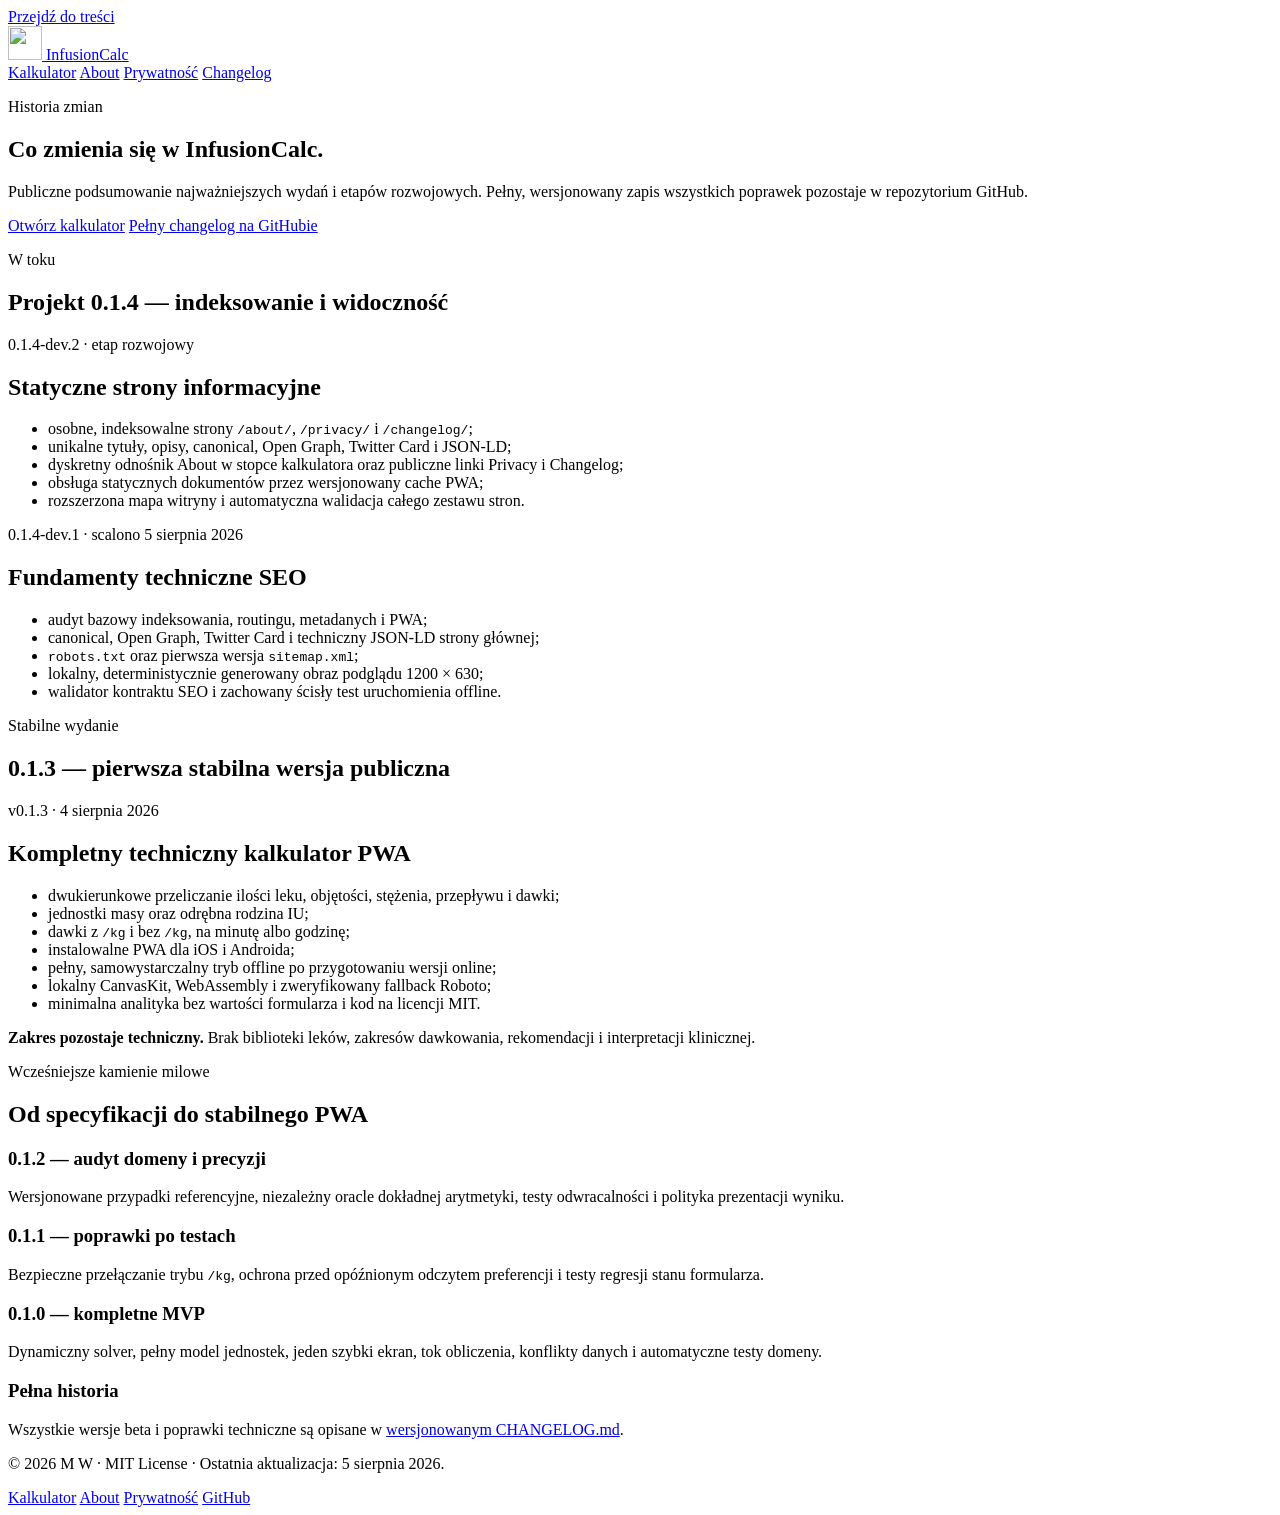
==== web/changelog/index.html @ 79283fe8 "feat: add static information pages for 0.1.4-dev.2" ====
<!DOCTYPE html>
<html lang="pl">
<head>
  <meta charset="UTF-8">
  <meta http-equiv="X-UA-Compatible" content="IE=Edge">
  <meta name="viewport" content="width=device-width, initial-scale=1.0, viewport-fit=cover">
  <meta name="description" content="Historia wydań InfusionCalc: zmiany funkcji, stabilności, działania offline, prywatności i widoczności wyszukiwarkowej.">
  <meta name="robots" content="index,follow,max-image-preview:large">
  <meta name="theme-color" content="#0f766e">
  <meta name="format-detection" content="telephone=no">

  <link rel="canonical" href="https://infusioncalc.eu/changelog/">
  <link rel="stylesheet" href="/site.css">
  <link rel="apple-touch-icon" href="/apple-touch-icon.png">
  <link rel="icon" type="image/png" href="/icons/Icon-192.png">
  <link rel="manifest" href="/manifest.json">

  <meta property="og:type" content="website">
  <meta property="og:site_name" content="InfusionCalc">
  <meta property="og:locale" content="pl_PL">
  <meta property="og:title" content="Changelog — InfusionCalc">
  <meta property="og:description" content="Historia wydań InfusionCalc: zmiany funkcji, stabilności, działania offline, prywatności i widoczności wyszukiwarkowej.">
  <meta property="og:url" content="https://infusioncalc.eu/changelog/">
  <meta property="og:image" content="https://infusioncalc.eu/social/infusioncalc-preview.png">
  <meta property="og:image:type" content="image/png">
  <meta property="og:image:width" content="1200">
  <meta property="og:image:height" content="630">
  <meta property="og:image:alt" content="Changelog — InfusionCalc">

  <meta name="twitter:card" content="summary_large_image">
  <meta name="twitter:title" content="Changelog — InfusionCalc">
  <meta name="twitter:description" content="Historia wydań InfusionCalc: zmiany funkcji, stabilności, działania offline, prywatności i widoczności wyszukiwarkowej.">
  <meta name="twitter:image" content="https://infusioncalc.eu/social/infusioncalc-preview.png">
  <meta name="twitter:image:alt" content="Changelog — InfusionCalc">

  <title>Changelog — InfusionCalc</title>

  <script type="application/ld+json">
  {
    "@context": "https://schema.org",
    "@type": "WebPage",
    "name": "Changelog — InfusionCalc",
    "url": "https://infusioncalc.eu/changelog/",
    "description": "Historia wydań InfusionCalc: zmiany funkcji, stabilności, działania offline, prywatności i widoczności wyszukiwarkowej.",
    "inLanguage": "pl",
    "isPartOf": {
      "@type": "WebSite",
      "name": "InfusionCalc",
      "url": "https://infusioncalc.eu/"
    },
    "about": {
      "@type": "WebApplication",
      "name": "InfusionCalc",
      "url": "https://infusioncalc.eu/"
    }
  }
  </script>
</head>
<body>
  <a class="skip-link" href="#main">Przejdź do treści</a>

  <header class="site-header">
    <div class="site-header__inner">
      <a class="brand" href="/" aria-label="Otwórz kalkulator InfusionCalc">
        <img src="/icons/Icon-192.png" width="34" height="34" alt="">
        <span>InfusionCalc</span>
      </a>
      <nav class="site-nav" aria-label="Nawigacja główna">
        <a href="/">Kalkulator</a>
        <a href="/about/">About</a>
        <a href="/privacy/">Prywatność</a>
        <a href="/changelog/" aria-current="page">Changelog</a>
      </nav>
    </div>
  </header>

  <main id="main" class="container">
    <section class="hero hero--single" aria-labelledby="page-title">
      <div>
        <p class="eyebrow">Historia zmian</p>
        <h1 id="page-title">Co zmienia się w InfusionCalc.</h1>
        <p class="lead">
          Publiczne podsumowanie najważniejszych wydań i etapów rozwojowych.
          Pełny, wersjonowany zapis wszystkich poprawek pozostaje w repozytorium GitHub.
        </p>
        <div class="actions">
          <a class="button" href="/">Otwórz kalkulator</a>
          <a class="button button--secondary" href="https://github.com/8s4nfddmv9-lab/kalkulator-lekow/blob/main/CHANGELOG.md" rel="noopener noreferrer">Pełny changelog na GitHubie</a>
        </div>
      </div>
    </section>

    <section class="section" aria-labelledby="development-title">
      <p class="eyebrow">W toku</p>
      <h2 id="development-title">Projekt 0.1.4 — indeksowanie i widoczność</h2>
      <div class="release-list">
        <article class="release">
          <p class="release__meta">0.1.4-dev.2 · etap rozwojowy</p>
          <h2>Statyczne strony informacyjne</h2>
          <ul>
            <li>osobne, indeksowalne strony <code>/about/</code>, <code>/privacy/</code> i <code>/changelog/</code>;</li>
            <li>unikalne tytuły, opisy, canonical, Open Graph, Twitter Card i JSON-LD;</li>
            <li>dyskretny odnośnik About w stopce kalkulatora oraz publiczne linki Privacy i Changelog;</li>
            <li>obsługa statycznych dokumentów przez wersjonowany cache PWA;</li>
            <li>rozszerzona mapa witryny i automatyczna walidacja całego zestawu stron.</li>
          </ul>
        </article>

        <article class="release">
          <p class="release__meta">0.1.4-dev.1 · scalono 5 sierpnia 2026</p>
          <h2>Fundamenty techniczne SEO</h2>
          <ul>
            <li>audyt bazowy indeksowania, routingu, metadanych i PWA;</li>
            <li>canonical, Open Graph, Twitter Card i techniczny JSON-LD strony głównej;</li>
            <li><code>robots.txt</code> oraz pierwsza wersja <code>sitemap.xml</code>;</li>
            <li>lokalny, deterministycznie generowany obraz podglądu 1200 × 630;</li>
            <li>walidator kontraktu SEO i zachowany ścisły test uruchomienia offline.</li>
          </ul>
        </article>
      </div>
    </section>

    <section class="section" aria-labelledby="stable-title">
      <p class="eyebrow">Stabilne wydanie</p>
      <h2 id="stable-title">0.1.3 — pierwsza stabilna wersja publiczna</h2>
      <div class="release-list">
        <article class="release">
          <p class="release__meta">v0.1.3 · 4 sierpnia 2026</p>
          <h2>Kompletny techniczny kalkulator PWA</h2>
          <ul>
            <li>dwukierunkowe przeliczanie ilości leku, objętości, stężenia, przepływu i dawki;</li>
            <li>jednostki masy oraz odrębna rodzina IU;</li>
            <li>dawki z <code>/kg</code> i bez <code>/kg</code>, na minutę albo godzinę;</li>
            <li>instalowalne PWA dla iOS i Androida;</li>
            <li>pełny, samowystarczalny tryb offline po przygotowaniu wersji online;</li>
            <li>lokalny CanvasKit, WebAssembly i zweryfikowany fallback Roboto;</li>
            <li>minimalna analityka bez wartości formularza i kod na licencji MIT.</li>
          </ul>
          <div class="notice">
            <strong>Zakres pozostaje techniczny.</strong>
            Brak biblioteki leków, zakresów dawkowania, rekomendacji i interpretacji klinicznej.
          </div>
        </article>
      </div>
    </section>

    <section class="section" aria-labelledby="earlier-title">
      <p class="eyebrow">Wcześniejsze kamienie milowe</p>
      <h2 id="earlier-title">Od specyfikacji do stabilnego PWA</h2>
      <div class="grid">
        <article class="card">
          <h3>0.1.2 — audyt domeny i precyzji</h3>
          <p>Wersjonowane przypadki referencyjne, niezależny oracle dokładnej arytmetyki, testy odwracalności i polityka prezentacji wyniku.</p>
        </article>
        <article class="card">
          <h3>0.1.1 — poprawki po testach</h3>
          <p>Bezpieczne przełączanie trybu <code>/kg</code>, ochrona przed opóźnionym odczytem preferencji i testy regresji stanu formularza.</p>
        </article>
        <article class="card">
          <h3>0.1.0 — kompletne MVP</h3>
          <p>Dynamiczny solver, pełny model jednostek, jeden szybki ekran, tok obliczenia, konflikty danych i automatyczne testy domeny.</p>
        </article>
        <article class="card">
          <h3>Pełna historia</h3>
          <p>Wszystkie wersje beta i poprawki techniczne są opisane w <a href="https://github.com/8s4nfddmv9-lab/kalkulator-lekow/blob/main/CHANGELOG.md" rel="noopener noreferrer">wersjonowanym CHANGELOG.md</a>.</p>
        </article>
      </div>
    </section>
  </main>

  <footer class="site-footer">
    <div class="site-footer__inner">
      <p>© 2026 M W · MIT License · Ostatnia aktualizacja: 5 sierpnia 2026.</p>
      <nav aria-label="Nawigacja w stopce">
        <a href="/">Kalkulator</a>
        <a href="/about/">About</a>
        <a href="/privacy/">Prywatność</a>
        <a href="https://github.com/8s4nfddmv9-lab/kalkulator-lekow" rel="noopener noreferrer">GitHub</a>
      </nav>
    </div>
  </footer>

  <script
    defer
    src="https://cloud.umami.is/script.js"
    data-website-id="a75601c3-4636-4210-b309-c54736e06843"
    data-domains="infusioncalc.eu"
    data-do-not-track="true"
    data-exclude-search="true"
    data-exclude-hash="true"></script>
</body>
</html>
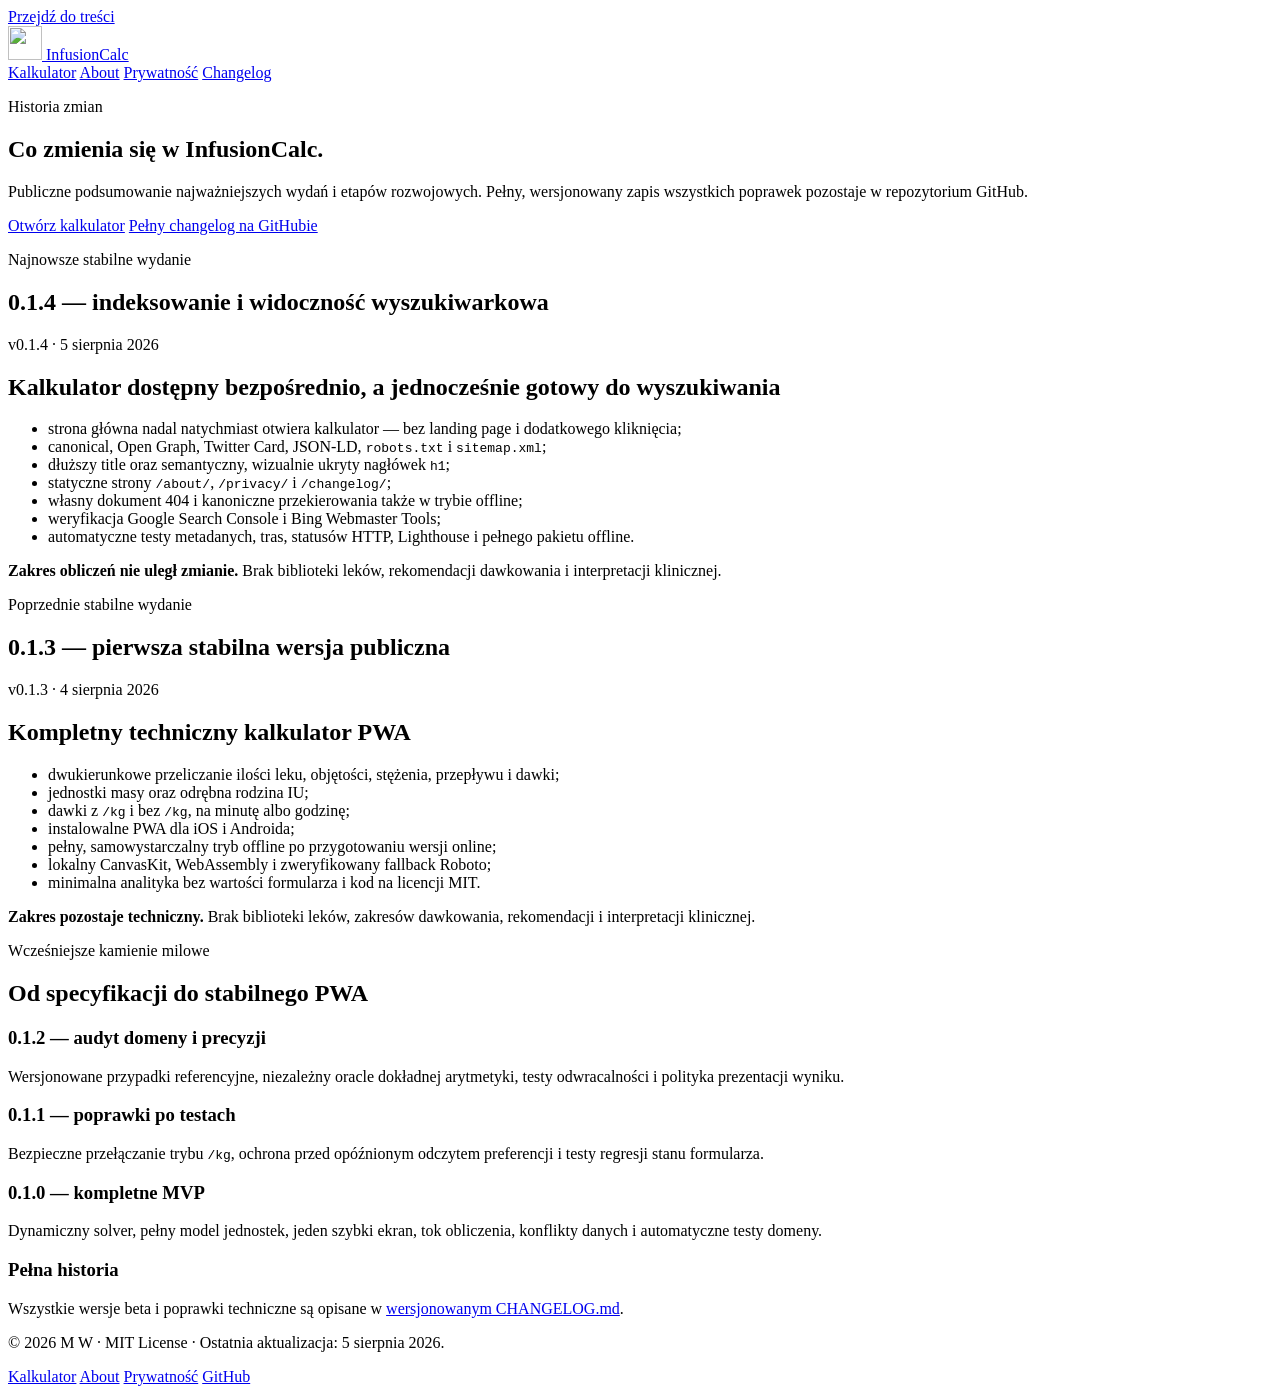
==== commit bae87c18: "release: publish stable InfusionCalc v0.1.4" ====
--- a/web/changelog/index.html
+++ b/web/changelog/index.html
@@ -90,38 +90,32 @@
       </div>
     </section>
 
-    <section class="section" aria-labelledby="development-title">
-      <p class="eyebrow">W toku</p>
-      <h2 id="development-title">Projekt 0.1.4 — indeksowanie i widoczność</h2>
+    <section class="section" aria-labelledby="latest-title">
+      <p class="eyebrow">Najnowsze stabilne wydanie</p>
+      <h2 id="latest-title">0.1.4 — indeksowanie i widoczność wyszukiwarkowa</h2>
       <div class="release-list">
         <article class="release">
-          <p class="release__meta">0.1.4-dev.2 · etap rozwojowy</p>
-          <h2>Statyczne strony informacyjne</h2>
+          <p class="release__meta">v0.1.4 · 5 sierpnia 2026</p>
+          <h2>Kalkulator dostępny bezpośrednio, a jednocześnie gotowy do wyszukiwania</h2>
           <ul>
-            <li>osobne, indeksowalne strony <code>/about/</code>, <code>/privacy/</code> i <code>/changelog/</code>;</li>
-            <li>unikalne tytuły, opisy, canonical, Open Graph, Twitter Card i JSON-LD;</li>
-            <li>dyskretny odnośnik About w stopce kalkulatora oraz publiczne linki Privacy i Changelog;</li>
-            <li>obsługa statycznych dokumentów przez wersjonowany cache PWA;</li>
-            <li>rozszerzona mapa witryny i automatyczna walidacja całego zestawu stron.</li>
+            <li>strona główna nadal natychmiast otwiera kalkulator — bez landing page i dodatkowego kliknięcia;</li>
+            <li>canonical, Open Graph, Twitter Card, JSON-LD, <code>robots.txt</code> i <code>sitemap.xml</code>;</li>
+            <li>dłuższy title oraz semantyczny, wizualnie ukryty nagłówek <code>h1</code>;</li>
+            <li>statyczne strony <code>/about/</code>, <code>/privacy/</code> i <code>/changelog/</code>;</li>
+            <li>własny dokument 404 i kanoniczne przekierowania także w trybie offline;</li>
+            <li>weryfikacja Google Search Console i Bing Webmaster Tools;</li>
+            <li>automatyczne testy metadanych, tras, statusów HTTP, Lighthouse i pełnego pakietu offline.</li>
           </ul>
-        </article>
-
-        <article class="release">
-          <p class="release__meta">0.1.4-dev.1 · scalono 5 sierpnia 2026</p>
-          <h2>Fundamenty techniczne SEO</h2>
-          <ul>
-            <li>audyt bazowy indeksowania, routingu, metadanych i PWA;</li>
-            <li>canonical, Open Graph, Twitter Card i techniczny JSON-LD strony głównej;</li>
-            <li><code>robots.txt</code> oraz pierwsza wersja <code>sitemap.xml</code>;</li>
-            <li>lokalny, deterministycznie generowany obraz podglądu 1200 × 630;</li>
-            <li>walidator kontraktu SEO i zachowany ścisły test uruchomienia offline.</li>
-          </ul>
+          <div class="notice">
+            <strong>Zakres obliczeń nie uległ zmianie.</strong>
+            Brak biblioteki leków, rekomendacji dawkowania i interpretacji klinicznej.
+          </div>
         </article>
       </div>
     </section>
 
     <section class="section" aria-labelledby="stable-title">
-      <p class="eyebrow">Stabilne wydanie</p>
+      <p class="eyebrow">Poprzednie stabilne wydanie</p>
       <h2 id="stable-title">0.1.3 — pierwsza stabilna wersja publiczna</h2>
       <div class="release-list">
         <article class="release">
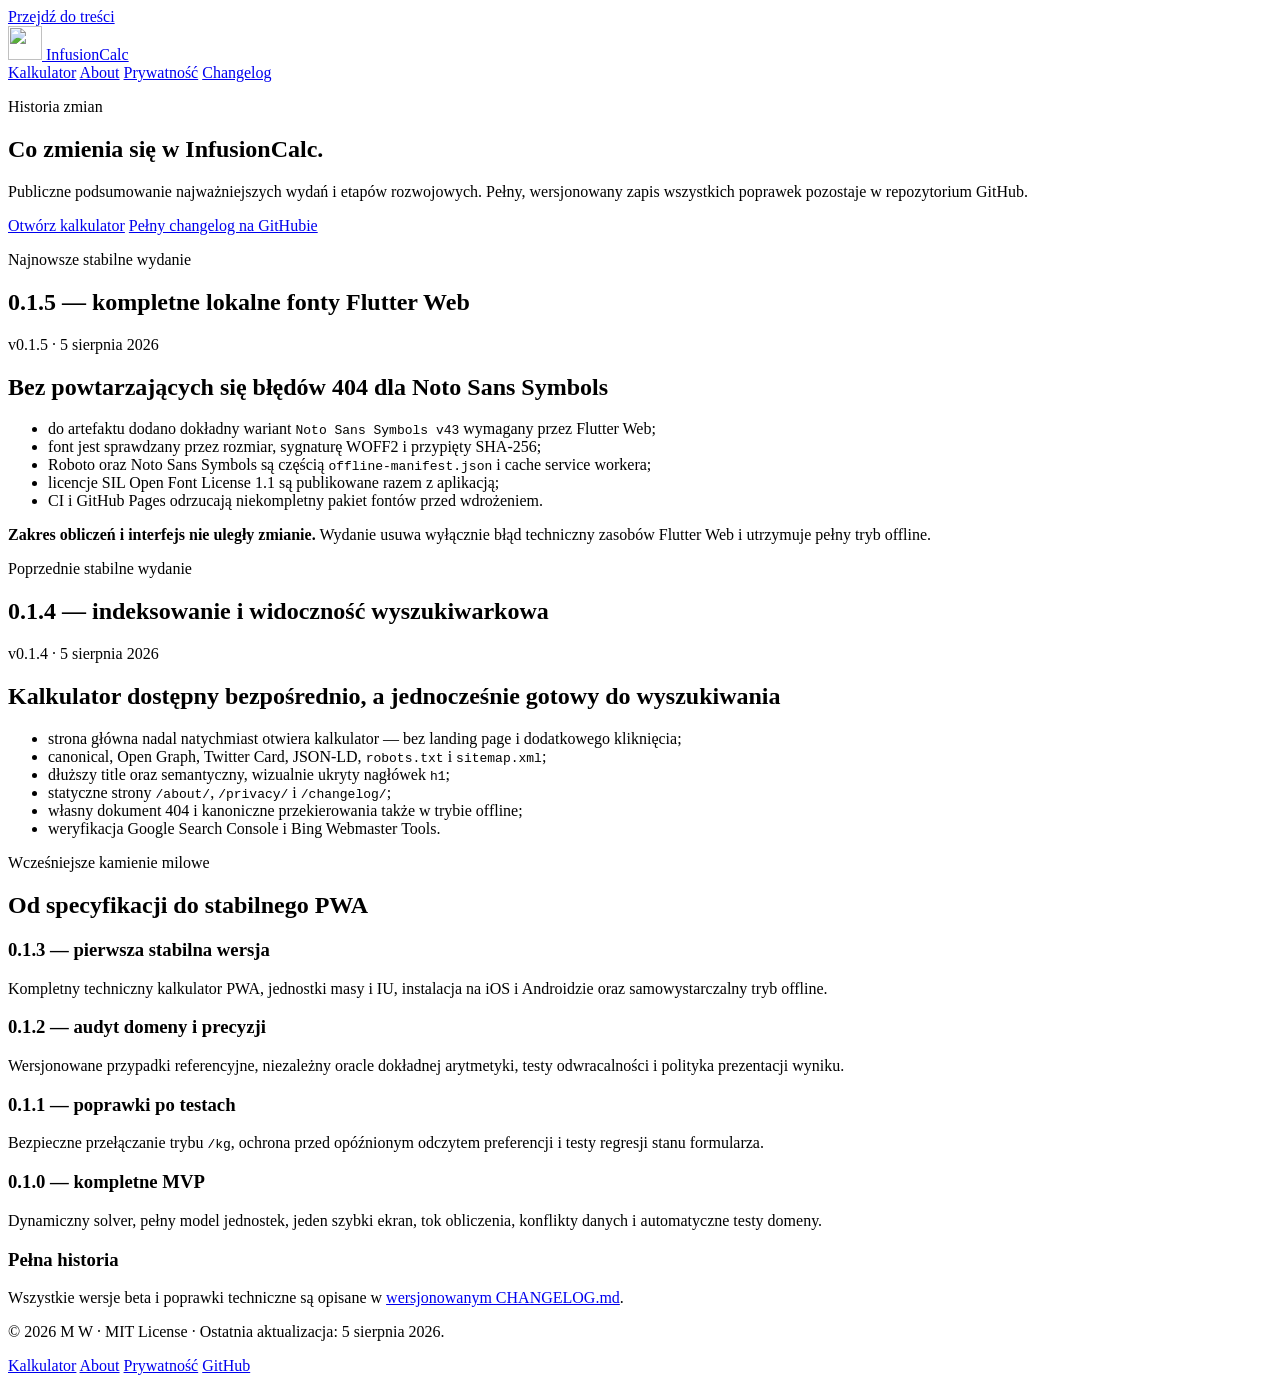
==== commit f043baf5: "release: publish v0.1.5 on the public changelog" ====
--- a/web/changelog/index.html
+++ b/web/changelog/index.html
@@ -92,7 +92,29 @@
 
     <section class="section" aria-labelledby="latest-title">
       <p class="eyebrow">Najnowsze stabilne wydanie</p>
-      <h2 id="latest-title">0.1.4 — indeksowanie i widoczność wyszukiwarkowa</h2>
+      <h2 id="latest-title">0.1.5 — kompletne lokalne fonty Flutter Web</h2>
+      <div class="release-list">
+        <article class="release">
+          <p class="release__meta">v0.1.5 · 5 sierpnia 2026</p>
+          <h2>Bez powtarzających się błędów 404 dla Noto Sans Symbols</h2>
+          <ul>
+            <li>do artefaktu dodano dokładny wariant <code>Noto Sans Symbols v43</code> wymagany przez Flutter Web;</li>
+            <li>font jest sprawdzany przez rozmiar, sygnaturę WOFF2 i przypięty SHA-256;</li>
+            <li>Roboto oraz Noto Sans Symbols są częścią <code>offline-manifest.json</code> i cache service workera;</li>
+            <li>licencje SIL Open Font License 1.1 są publikowane razem z aplikacją;</li>
+            <li>CI i GitHub Pages odrzucają niekompletny pakiet fontów przed wdrożeniem.</li>
+          </ul>
+          <div class="notice">
+            <strong>Zakres obliczeń i interfejs nie uległy zmianie.</strong>
+            Wydanie usuwa wyłącznie błąd techniczny zasobów Flutter Web i utrzymuje pełny tryb offline.
+          </div>
+        </article>
+      </div>
+    </section>
+
+    <section class="section" aria-labelledby="stable-title">
+      <p class="eyebrow">Poprzednie stabilne wydanie</p>
+      <h2 id="stable-title">0.1.4 — indeksowanie i widoczność wyszukiwarkowa</h2>
       <div class="release-list">
         <article class="release">
           <p class="release__meta">v0.1.4 · 5 sierpnia 2026</p>
@@ -103,37 +125,8 @@
             <li>dłuższy title oraz semantyczny, wizualnie ukryty nagłówek <code>h1</code>;</li>
             <li>statyczne strony <code>/about/</code>, <code>/privacy/</code> i <code>/changelog/</code>;</li>
             <li>własny dokument 404 i kanoniczne przekierowania także w trybie offline;</li>
-            <li>weryfikacja Google Search Console i Bing Webmaster Tools;</li>
-            <li>automatyczne testy metadanych, tras, statusów HTTP, Lighthouse i pełnego pakietu offline.</li>
+            <li>weryfikacja Google Search Console i Bing Webmaster Tools.</li>
           </ul>
-          <div class="notice">
-            <strong>Zakres obliczeń nie uległ zmianie.</strong>
-            Brak biblioteki leków, rekomendacji dawkowania i interpretacji klinicznej.
-          </div>
-        </article>
-      </div>
-    </section>
-
-    <section class="section" aria-labelledby="stable-title">
-      <p class="eyebrow">Poprzednie stabilne wydanie</p>
-      <h2 id="stable-title">0.1.3 — pierwsza stabilna wersja publiczna</h2>
-      <div class="release-list">
-        <article class="release">
-          <p class="release__meta">v0.1.3 · 4 sierpnia 2026</p>
-          <h2>Kompletny techniczny kalkulator PWA</h2>
-          <ul>
-            <li>dwukierunkowe przeliczanie ilości leku, objętości, stężenia, przepływu i dawki;</li>
-            <li>jednostki masy oraz odrębna rodzina IU;</li>
-            <li>dawki z <code>/kg</code> i bez <code>/kg</code>, na minutę albo godzinę;</li>
-            <li>instalowalne PWA dla iOS i Androida;</li>
-            <li>pełny, samowystarczalny tryb offline po przygotowaniu wersji online;</li>
-            <li>lokalny CanvasKit, WebAssembly i zweryfikowany fallback Roboto;</li>
-            <li>minimalna analityka bez wartości formularza i kod na licencji MIT.</li>
-          </ul>
-          <div class="notice">
-            <strong>Zakres pozostaje techniczny.</strong>
-            Brak biblioteki leków, zakresów dawkowania, rekomendacji i interpretacji klinicznej.
-          </div>
         </article>
       </div>
     </section>
@@ -142,6 +135,10 @@
       <p class="eyebrow">Wcześniejsze kamienie milowe</p>
       <h2 id="earlier-title">Od specyfikacji do stabilnego PWA</h2>
       <div class="grid">
+        <article class="card">
+          <h3>0.1.3 — pierwsza stabilna wersja</h3>
+          <p>Kompletny techniczny kalkulator PWA, jednostki masy i IU, instalacja na iOS i Androidzie oraz samowystarczalny tryb offline.</p>
+        </article>
         <article class="card">
           <h3>0.1.2 — audyt domeny i precyzji</h3>
           <p>Wersjonowane przypadki referencyjne, niezależny oracle dokładnej arytmetyki, testy odwracalności i polityka prezentacji wyniku.</p>
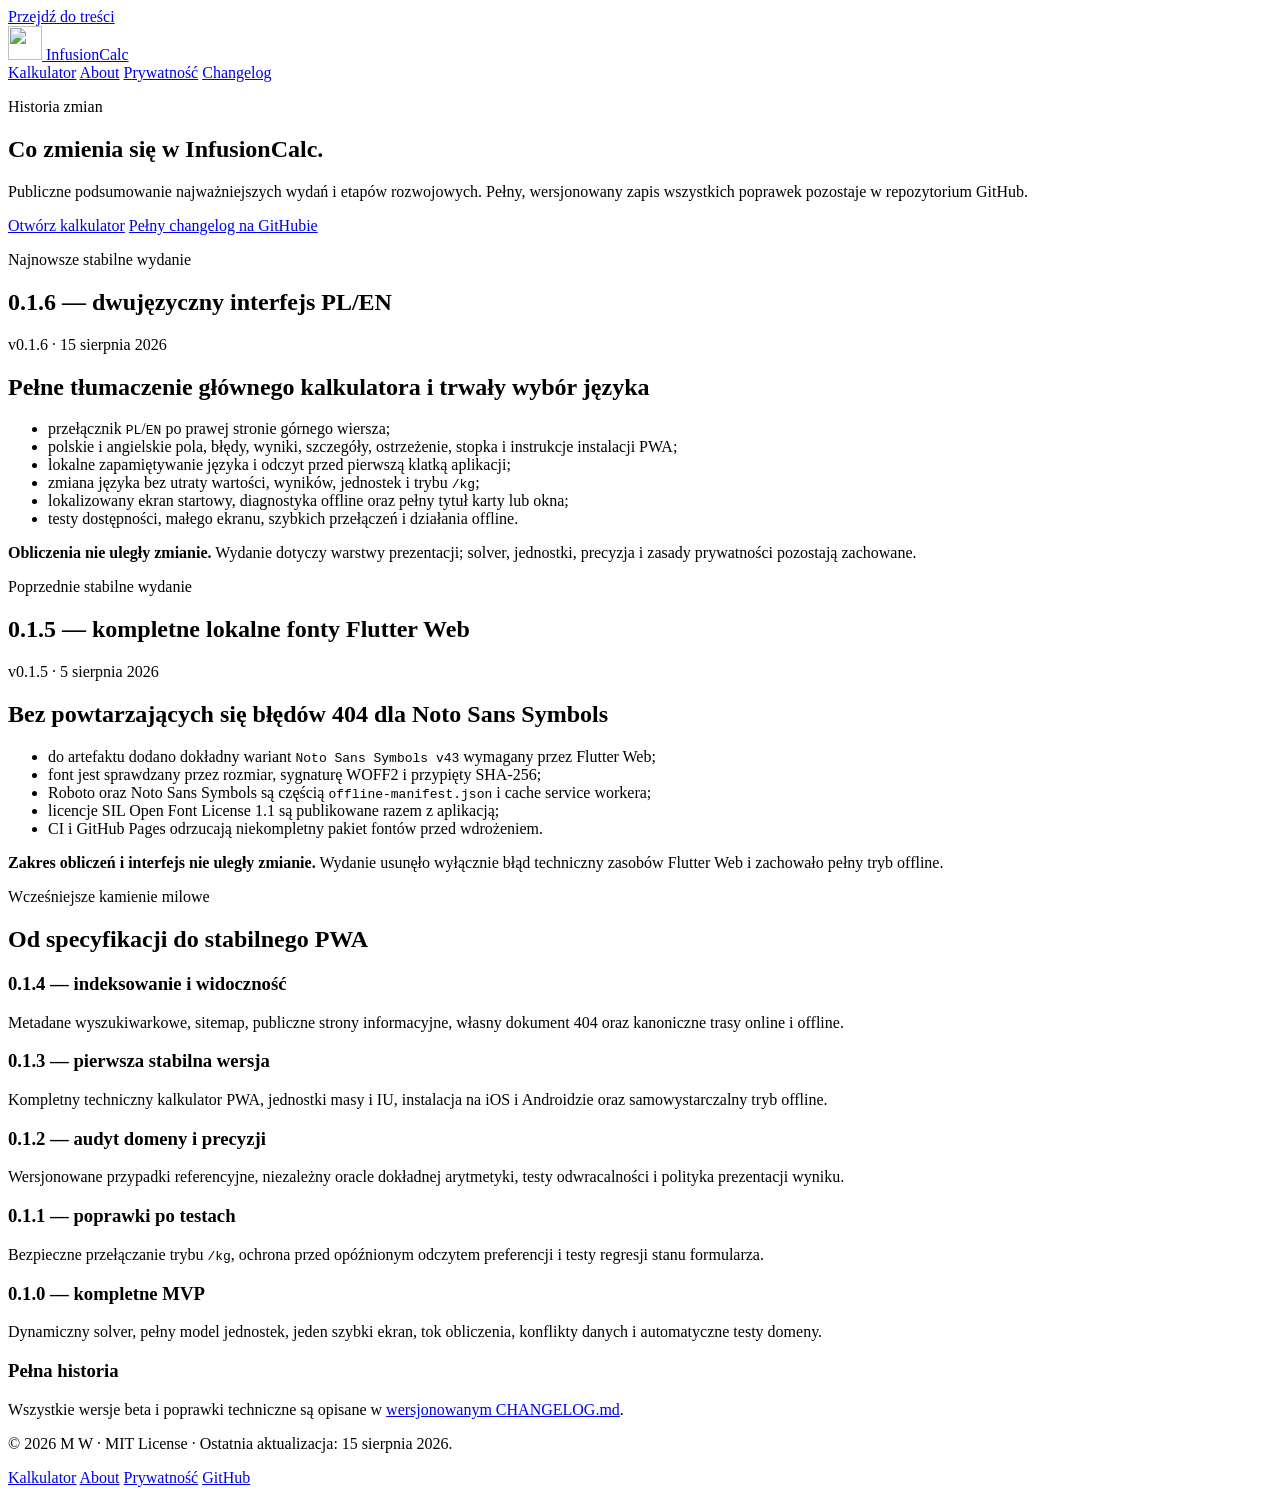
==== commit 6de859a9: "chore(release): publish InfusionCalc v0.1.6" ====
--- a/web/changelog/index.html
+++ b/web/changelog/index.html
@@ -92,7 +92,30 @@
 
     <section class="section" aria-labelledby="latest-title">
       <p class="eyebrow">Najnowsze stabilne wydanie</p>
-      <h2 id="latest-title">0.1.5 — kompletne lokalne fonty Flutter Web</h2>
+      <h2 id="latest-title">0.1.6 — dwujęzyczny interfejs PL/EN</h2>
+      <div class="release-list">
+        <article class="release">
+          <p class="release__meta">v0.1.6 · 15 sierpnia 2026</p>
+          <h2>Pełne tłumaczenie głównego kalkulatora i trwały wybór języka</h2>
+          <ul>
+            <li>przełącznik <code>PL</code>/<code>EN</code> po prawej stronie górnego wiersza;</li>
+            <li>polskie i angielskie pola, błędy, wyniki, szczegóły, ostrzeżenie, stopka i instrukcje instalacji PWA;</li>
+            <li>lokalne zapamiętywanie języka i odczyt przed pierwszą klatką aplikacji;</li>
+            <li>zmiana języka bez utraty wartości, wyników, jednostek i trybu <code>/kg</code>;</li>
+            <li>lokalizowany ekran startowy, diagnostyka offline oraz pełny tytuł karty lub okna;</li>
+            <li>testy dostępności, małego ekranu, szybkich przełączeń i działania offline.</li>
+          </ul>
+          <div class="notice">
+            <strong>Obliczenia nie uległy zmianie.</strong>
+            Wydanie dotyczy warstwy prezentacji; solver, jednostki, precyzja i zasady prywatności pozostają zachowane.
+          </div>
+        </article>
+      </div>
+    </section>
+
+    <section class="section" aria-labelledby="stable-title">
+      <p class="eyebrow">Poprzednie stabilne wydanie</p>
+      <h2 id="stable-title">0.1.5 — kompletne lokalne fonty Flutter Web</h2>
       <div class="release-list">
         <article class="release">
           <p class="release__meta">v0.1.5 · 5 sierpnia 2026</p>
@@ -106,27 +129,8 @@
           </ul>
           <div class="notice">
             <strong>Zakres obliczeń i interfejs nie uległy zmianie.</strong>
-            Wydanie usuwa wyłącznie błąd techniczny zasobów Flutter Web i utrzymuje pełny tryb offline.
+            Wydanie usunęło wyłącznie błąd techniczny zasobów Flutter Web i zachowało pełny tryb offline.
           </div>
-        </article>
-      </div>
-    </section>
-
-    <section class="section" aria-labelledby="stable-title">
-      <p class="eyebrow">Poprzednie stabilne wydanie</p>
-      <h2 id="stable-title">0.1.4 — indeksowanie i widoczność wyszukiwarkowa</h2>
-      <div class="release-list">
-        <article class="release">
-          <p class="release__meta">v0.1.4 · 5 sierpnia 2026</p>
-          <h2>Kalkulator dostępny bezpośrednio, a jednocześnie gotowy do wyszukiwania</h2>
-          <ul>
-            <li>strona główna nadal natychmiast otwiera kalkulator — bez landing page i dodatkowego kliknięcia;</li>
-            <li>canonical, Open Graph, Twitter Card, JSON-LD, <code>robots.txt</code> i <code>sitemap.xml</code>;</li>
-            <li>dłuższy title oraz semantyczny, wizualnie ukryty nagłówek <code>h1</code>;</li>
-            <li>statyczne strony <code>/about/</code>, <code>/privacy/</code> i <code>/changelog/</code>;</li>
-            <li>własny dokument 404 i kanoniczne przekierowania także w trybie offline;</li>
-            <li>weryfikacja Google Search Console i Bing Webmaster Tools.</li>
-          </ul>
         </article>
       </div>
     </section>
@@ -135,6 +139,10 @@
       <p class="eyebrow">Wcześniejsze kamienie milowe</p>
       <h2 id="earlier-title">Od specyfikacji do stabilnego PWA</h2>
       <div class="grid">
+        <article class="card">
+          <h3>0.1.4 — indeksowanie i widoczność</h3>
+          <p>Metadane wyszukiwarkowe, sitemap, publiczne strony informacyjne, własny dokument 404 oraz kanoniczne trasy online i offline.</p>
+        </article>
         <article class="card">
           <h3>0.1.3 — pierwsza stabilna wersja</h3>
           <p>Kompletny techniczny kalkulator PWA, jednostki masy i IU, instalacja na iOS i Androidzie oraz samowystarczalny tryb offline.</p>
@@ -161,7 +169,7 @@
 
   <footer class="site-footer">
     <div class="site-footer__inner">
-      <p>© 2026 M W · MIT License · Ostatnia aktualizacja: 5 sierpnia 2026.</p>
+      <p>© 2026 M W · MIT License · Ostatnia aktualizacja: 15 sierpnia 2026.</p>
       <nav aria-label="Nawigacja w stopce">
         <a href="/">Kalkulator</a>
         <a href="/about/">About</a>
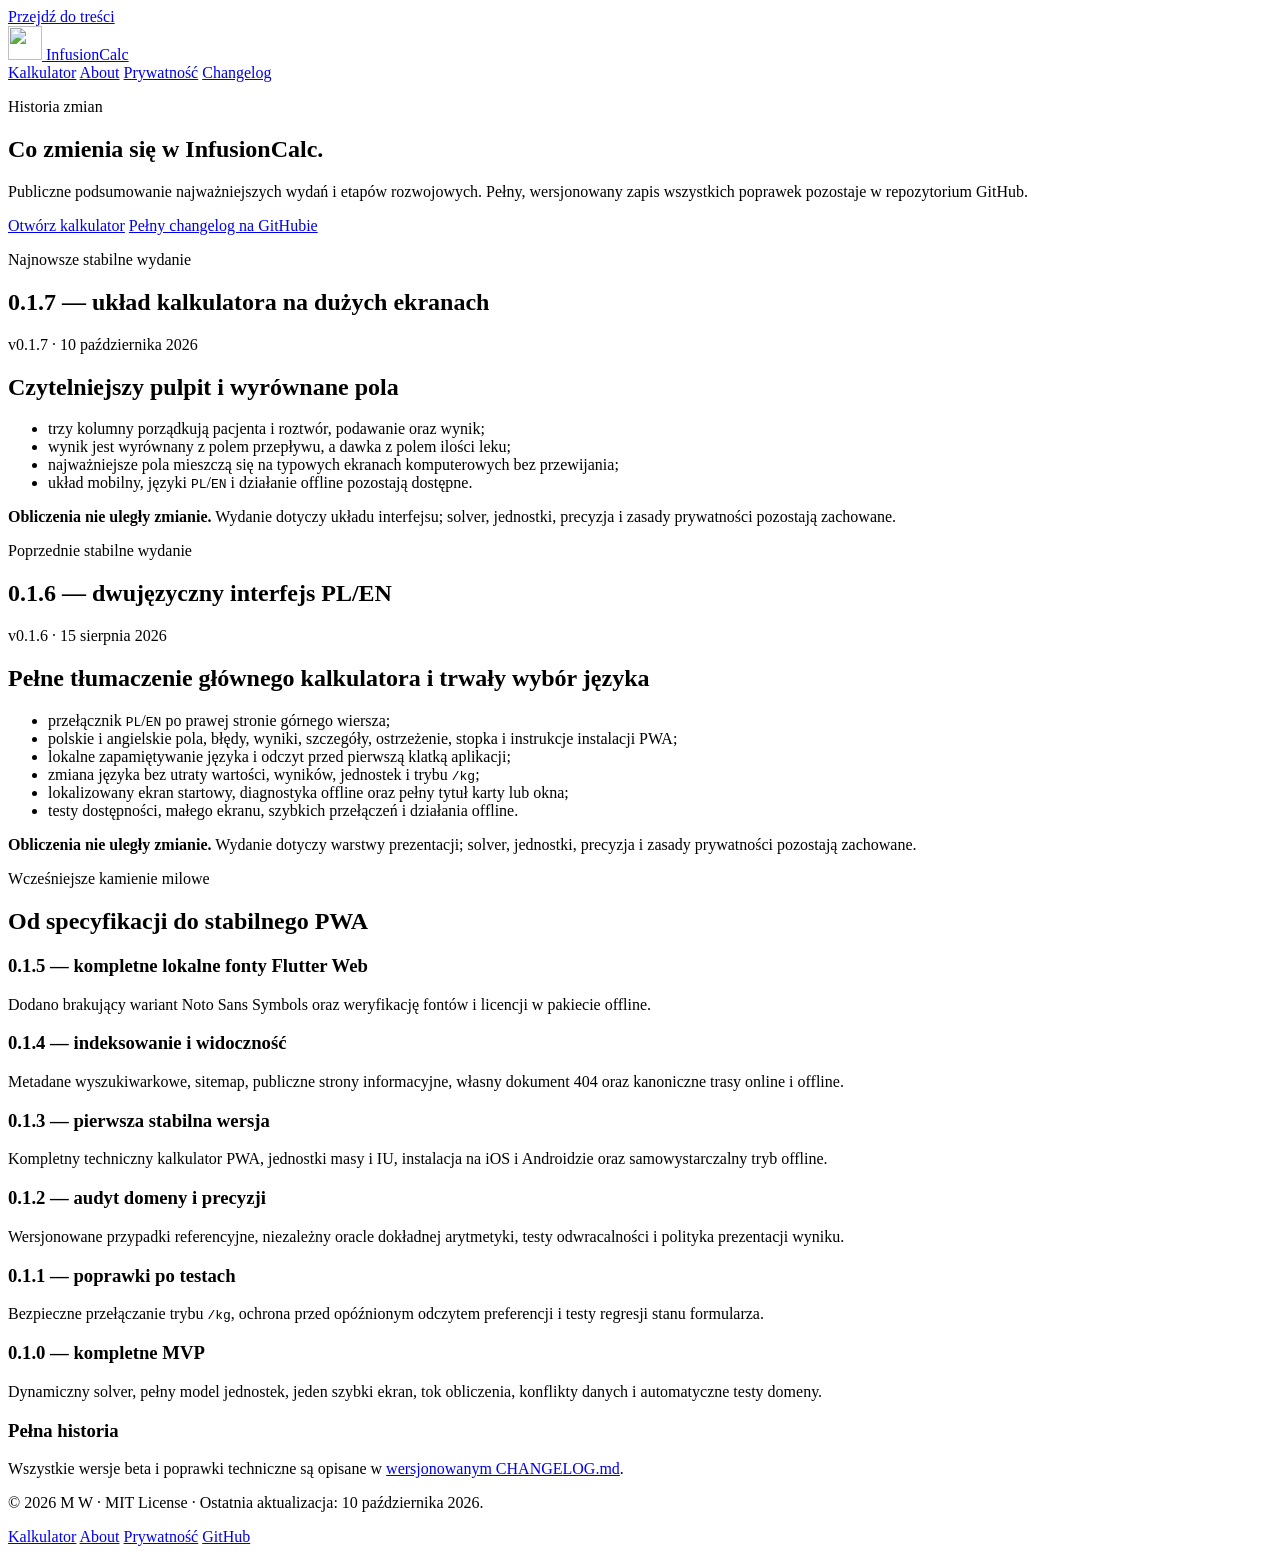
==== commit 81f7775f: "chore: prepare stable v0.1.7 release" ====
--- a/web/changelog/index.html
+++ b/web/changelog/index.html
@@ -92,7 +92,28 @@
 
     <section class="section" aria-labelledby="latest-title">
       <p class="eyebrow">Najnowsze stabilne wydanie</p>
-      <h2 id="latest-title">0.1.6 — dwujęzyczny interfejs PL/EN</h2>
+      <h2 id="latest-title">0.1.7 — układ kalkulatora na dużych ekranach</h2>
+      <div class="release-list">
+        <article class="release">
+          <p class="release__meta">v0.1.7 · 10 października 2026</p>
+          <h2>Czytelniejszy pulpit i wyrównane pola</h2>
+          <ul>
+            <li>trzy kolumny porządkują pacjenta i roztwór, podawanie oraz wynik;</li>
+            <li>wynik jest wyrównany z polem przepływu, a dawka z polem ilości leku;</li>
+            <li>najważniejsze pola mieszczą się na typowych ekranach komputerowych bez przewijania;</li>
+            <li>układ mobilny, języki <code>PL</code>/<code>EN</code> i działanie offline pozostają dostępne.</li>
+          </ul>
+          <div class="notice">
+            <strong>Obliczenia nie uległy zmianie.</strong>
+            Wydanie dotyczy układu interfejsu; solver, jednostki, precyzja i zasady prywatności pozostają zachowane.
+          </div>
+        </article>
+      </div>
+    </section>
+
+    <section class="section" aria-labelledby="stable-title">
+      <p class="eyebrow">Poprzednie stabilne wydanie</p>
+      <h2 id="stable-title">0.1.6 — dwujęzyczny interfejs PL/EN</h2>
       <div class="release-list">
         <article class="release">
           <p class="release__meta">v0.1.6 · 15 sierpnia 2026</p>
@@ -113,32 +134,14 @@
       </div>
     </section>
 
-    <section class="section" aria-labelledby="stable-title">
-      <p class="eyebrow">Poprzednie stabilne wydanie</p>
-      <h2 id="stable-title">0.1.5 — kompletne lokalne fonty Flutter Web</h2>
-      <div class="release-list">
-        <article class="release">
-          <p class="release__meta">v0.1.5 · 5 sierpnia 2026</p>
-          <h2>Bez powtarzających się błędów 404 dla Noto Sans Symbols</h2>
-          <ul>
-            <li>do artefaktu dodano dokładny wariant <code>Noto Sans Symbols v43</code> wymagany przez Flutter Web;</li>
-            <li>font jest sprawdzany przez rozmiar, sygnaturę WOFF2 i przypięty SHA-256;</li>
-            <li>Roboto oraz Noto Sans Symbols są częścią <code>offline-manifest.json</code> i cache service workera;</li>
-            <li>licencje SIL Open Font License 1.1 są publikowane razem z aplikacją;</li>
-            <li>CI i GitHub Pages odrzucają niekompletny pakiet fontów przed wdrożeniem.</li>
-          </ul>
-          <div class="notice">
-            <strong>Zakres obliczeń i interfejs nie uległy zmianie.</strong>
-            Wydanie usunęło wyłącznie błąd techniczny zasobów Flutter Web i zachowało pełny tryb offline.
-          </div>
-        </article>
-      </div>
-    </section>
-
     <section class="section" aria-labelledby="earlier-title">
       <p class="eyebrow">Wcześniejsze kamienie milowe</p>
       <h2 id="earlier-title">Od specyfikacji do stabilnego PWA</h2>
       <div class="grid">
+        <article class="card">
+          <h3>0.1.5 — kompletne lokalne fonty Flutter Web</h3>
+          <p>Dodano brakujący wariant Noto Sans Symbols oraz weryfikację fontów i licencji w pakiecie offline.</p>
+        </article>
         <article class="card">
           <h3>0.1.4 — indeksowanie i widoczność</h3>
           <p>Metadane wyszukiwarkowe, sitemap, publiczne strony informacyjne, własny dokument 404 oraz kanoniczne trasy online i offline.</p>
@@ -169,7 +172,7 @@
 
   <footer class="site-footer">
     <div class="site-footer__inner">
-      <p>© 2026 M W · MIT License · Ostatnia aktualizacja: 15 sierpnia 2026.</p>
+      <p>© 2026 M W · MIT License · Ostatnia aktualizacja: 10 października 2026.</p>
       <nav aria-label="Nawigacja w stopce">
         <a href="/">Kalkulator</a>
         <a href="/about/">About</a>
